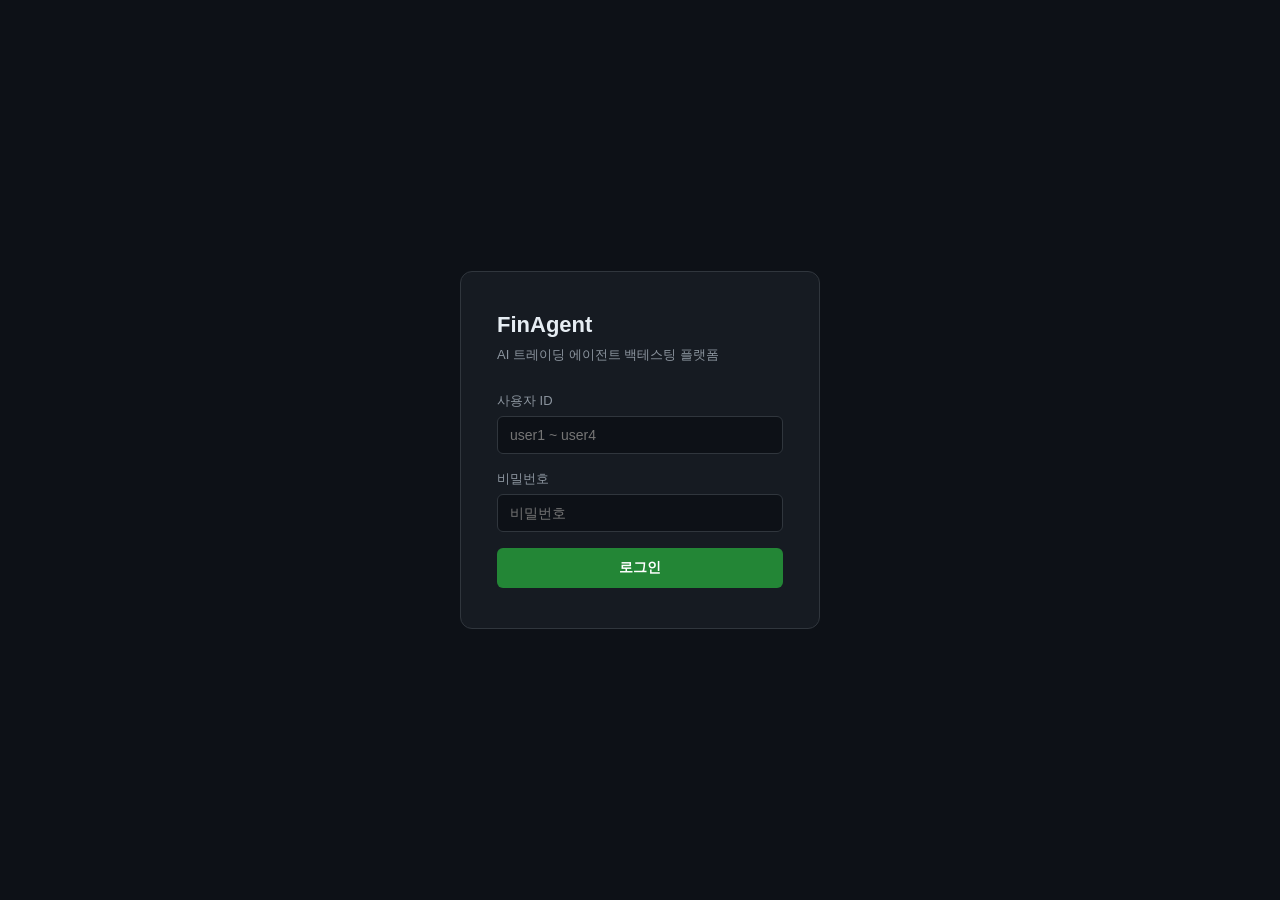
==== web/static/login.html @ e27cf71b "Web UI: auth, LLM config, review improvements, resume feature - JWT auth (login/logout, user1~user4)" ====
<!DOCTYPE html>
<html lang="ko">
<head>
  <meta charset="UTF-8">
  <meta name="viewport" content="width=device-width, initial-scale=1.0">
  <title>FinAgent — 로그인</title>
  <style>
    *, *::before, *::after { box-sizing: border-box; margin: 0; padding: 0; }
    body {
      font-family: 'Segoe UI', sans-serif;
      background: #0d1117;
      color: #e6edf3;
      display: flex; align-items: center; justify-content: center;
      min-height: 100vh;
    }
    .card {
      background: #161b22;
      border: 1px solid #30363d;
      border-radius: 12px;
      padding: 40px 36px;
      width: 360px;
    }
    h1 { font-size: 22px; font-weight: 700; margin-bottom: 8px; }
    .subtitle { color: #8b949e; font-size: 13px; margin-bottom: 28px; }
    label { display: block; font-size: 13px; color: #8b949e; margin-bottom: 6px; }
    input {
      width: 100%; padding: 10px 12px;
      background: #0d1117; border: 1px solid #30363d;
      border-radius: 6px; color: #e6edf3; font-size: 14px;
      margin-bottom: 16px;
      outline: none;
    }
    input:focus { border-color: #58a6ff; }
    button {
      width: 100%; padding: 11px;
      background: #238636; border: none; border-radius: 6px;
      color: #fff; font-size: 14px; font-weight: 600;
      cursor: pointer;
    }
    button:hover { background: #2ea043; }
    .error { color: #f85149; font-size: 13px; margin-top: 12px; display: none; }
  </style>
</head>
<body>
  <div class="card">
    <h1>FinAgent</h1>
    <p class="subtitle">AI 트레이딩 에이전트 백테스팅 플랫폼</p>
    <label for="username">사용자 ID</label>
    <input id="username" type="text" placeholder="user1 ~ user4" autocomplete="username">
    <label for="password">비밀번호</label>
    <input id="password" type="password" placeholder="비밀번호" autocomplete="current-password">
    <button onclick="login()">로그인</button>
    <p class="error" id="errmsg"></p>
  </div>

  <script>
    async function login() {
      const username = document.getElementById('username').value.trim();
      const password = document.getElementById('password').value;
      const errmsg = document.getElementById('errmsg');
      errmsg.style.display = 'none';

      const body = new URLSearchParams({ username, password });
      try {
        const res = await fetch('/api/auth/login', { method: 'POST', body });
        if (!res.ok) {
          const d = await res.json();
          errmsg.textContent = d.detail || '로그인 실패';
          errmsg.style.display = 'block';
          return;
        }
        const data = await res.json();
        localStorage.setItem('fa_token', data.access_token);
        localStorage.setItem('fa_user', data.username);
        window.location.href = '/';
      } catch (e) {
        errmsg.textContent = '서버 연결 오류';
        errmsg.style.display = 'block';
      }
    }

    document.addEventListener('keydown', e => { if (e.key === 'Enter') login(); });
  </script>
</body>
</html>
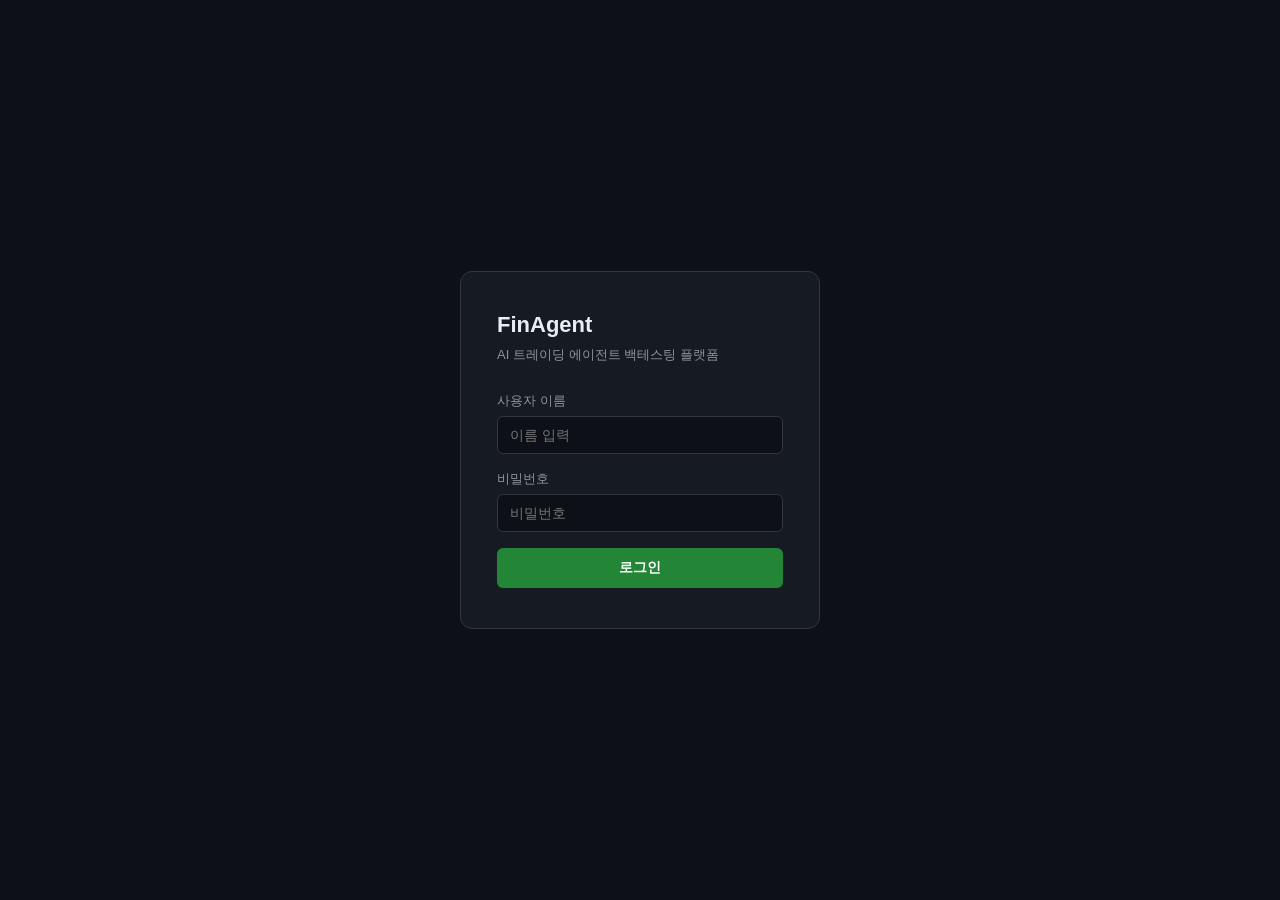
==== commit a5cbb36c: "login: rename label to 사용자 이름, update placeholder" ====
--- a/web/static/login.html
+++ b/web/static/login.html
@@ -45,8 +45,8 @@
   <div class="card">
     <h1>FinAgent</h1>
     <p class="subtitle">AI 트레이딩 에이전트 백테스팅 플랫폼</p>
-    <label for="username">사용자 ID</label>
-    <input id="username" type="text" placeholder="user1 ~ user4" autocomplete="username">
+    <label for="username">사용자 이름</label>
+    <input id="username" type="text" placeholder="이름 입력" autocomplete="username">
     <label for="password">비밀번호</label>
     <input id="password" type="password" placeholder="비밀번호" autocomplete="current-password">
     <button onclick="login()">로그인</button>
